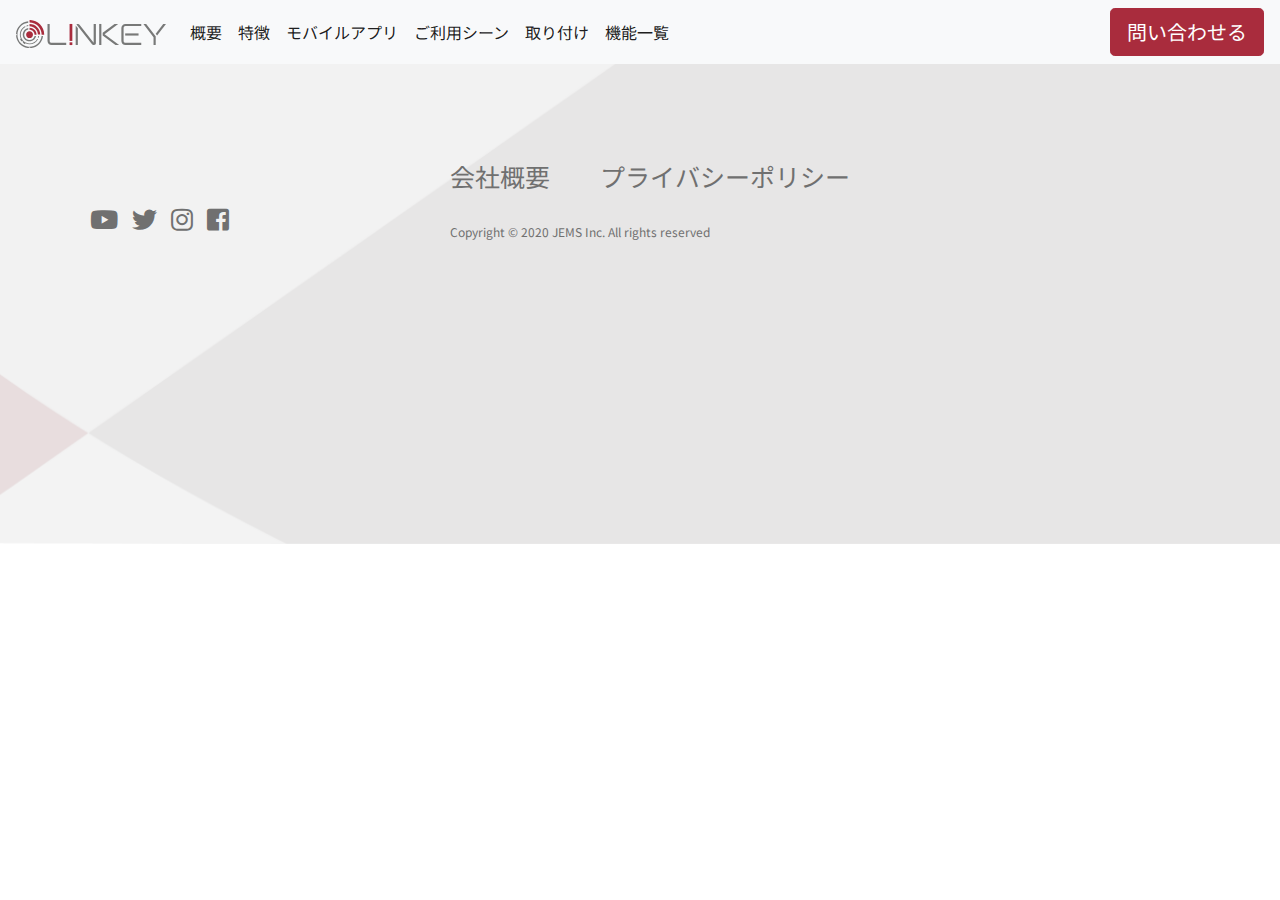
==== public_html/linkey_plus/company/index.html @ 9312972a "fix navlinks on company page" ====
<!doctype html>
<html xmlns="http://www.w3.org/1999/xhtml" lang="ja" xml:lang="ja">
<head>
    <meta charset="utf-8">
    <meta name="viewport" content="width=device-width, initial-scale=1.0">
    <meta name="description" content="">
    <meta name="author" content="">
    <title>Index</title>
    <!-- Bootstrap -->
    <link href="https://fonts.googleapis.com/css2?family=Noto+Sans+JP:wght@100;300;400;500;700;900&display=swap" rel="stylesheet">
    <link href="https://fonts.googleapis.com/css2?family=Roboto:wght@100;300;400;500;700;900&display=swap" rel="stylesheet">
    <link href="../css/bootstrap.min.css" rel="stylesheet">
    <link href="../css/fonts.css" rel="stylesheet" type="text/css">
    <link href="../css/fontawesome.min.css" rel="stylesheet" type="text/css">
    <link href="../css/stylesheet.css" rel="stylesheet" type="text/css">
    <link href="../css/responsive.css" rel="stylesheet" type="text/css">
    <!-- HTML5 shim and Respond.js for IE8 support of HTML5 elements and media queries -->
    <!-- WARNING: Respond.js doesn't work if you view the page via file:// -->
    <!--[if lt IE 9]>
    <script src="https://oss.maxcdn.com/html5shiv/3.7.3/html5shiv.min.js"></script>
    <script src="https://oss.maxcdn.com/respond/1.4.2/respond.min.js"></script>
    <![endif]-->
</head>
<body>
    <!-- Header Start -->
        <nav class="navbar sticky-top navbar-expand-lg navbar-light bg-light justify-content-between">
            <a class="navbar-brand" href="../linkey_plus.html"><img src="../images/logo.svg" alt="linkey logo" width="150"/></a>
            
            
            <div class="collapse navbar-collapse" id="navbarNav">
            <ul class="navbar-nav">
                <li class="nav-item active">
                <a class="nav-link" href="../linkey_plus.html#my_overview">概要 <span class="sr-only">(current)</span></a>
                </li>
                <li class="nav-item active">
                <a class="nav-link" href="../linkey_plus.html#my_chara" >特徴</a>
                </li>
                <li class="nav-item active">
                <a class="nav-link" href="../linkey_plus.html#my_app" >モバイルアプリ</a>
                </li>
                <li class="nav-item active">
                <a class="nav-link" href="../linkey_plus.html#my_scenes" >ご利用シーン</a>
                </li>
                <li class="nav-item active">
                    <a class="nav-link" href="../linkey_plus.html#my_install" >取り付け</a>
                </li>
                <li class="nav-item active">
                    <a class="nav-link" href="../linkey_plus.html#my_features">機能一覧</a>
                </li>
            </ul>
            </div>
            <div class ="d-flex flex-row-reverse">
                <button class="navbar-toggler" type="button" data-toggle="collapse" data-target="#navbarNav" aria-controls="navbarNav" aria-expanded="false" aria-label="Toggle navigation">
                    <span class="navbar-toggler-icon"></span>
                </button>
                <form class="form-inline">
                    <button class="btn btn-lg btn-primary" type="button">問い合わせる</button>
                </form>
            </div>
            
        </nav>
    <!-- Header End -->
    <!-- Footer Star -->
    <!-- Footer End -->
    <footer id="footer">
    	<div class="back-to-top-hp">
        	<a href="#mana_test" id="gototop"><img src="images/gototop.png" alt="" /></a>
        </div>
        <div class="container container-1750">
            <div class="row">
                <div class="col-lg-12 col-md-12 col-sm-12 col-xs-12 footer-inner-hp">
                    <div class="footer-left-hp">
                    	<div class="footer-logo-hp"><a href="#"><img src="images/logo.svg" alt="" /></a></div>
                        <div class="footer-social-hp">
                        	<ul>
                            	<li><a href="#"><i class="fab fa-youtube"></i></a></li>
                                <li><a href="#"><i class="fab fa-twitter"></i></a></li>
                                <li><a href="#"><i class="fab fa-instagram"></i></a></li>
                                <li><a href="#"><i class="fab fa-facebook-square"></i></a></li>
                            </ul>
                        </div>
                    </div>
                    <div class="footer-right-hp">
                    	<div class="footer-links-hp">
                        	<ul>
                            	<li><a href="#">会社概要</a></li>
                                <li><a href="#">プライバシーポリシー</a></li>
                            </ul>
                        </div>
                        <div class="copyright-hp">Copyright © 2020 JEMS Inc. All rights reserved</div>
                    </div>
                </div>
            </div>
        </div>
        <div class="clearfix"></div>
    </footer>
    <!-- jQuery (necessary for Bootstrap's JavaScript plugins) -->
    <script src="https://cdnjs.cloudflare.com/ajax/libs/jquery/3.2.1/jquery.min.js"></script>
    <!-- Include all compiled plugins (below), or include individual files as needed -->
    <script src="../js/bootstrap.min.js"></script>
    <script src="../js/custom.js"></script>
    <!-- <script src="js/test.js"></script> -->
    <script src="https://oss.maxcdn.com/html5shiv/3.7.2/html5shiv.min.js"></script>
</body>
---- public_html/linkey_plus/css/fonts.css ----
@font-face {
    font-family: 'NotoSansCJKjp-Regular';
    src: url('../fonts/NotoSansCJKjp-Regular.eot');
    src: url('../fonts/NotoSansCJKjp-Regular.eot?#iefix') format('embedded-opentype'),
        url('../fonts/NotoSansCJKjp-Regular.woff2') format('woff2'),
        url('../fonts/NotoSansCJKjp-Regular.woff') format('woff'),
        url('../fonts/NotoSansCJKjp-Regular.ttf') format('truetype'),
        url('../fonts/NotoSansCJKjp-Regular.svg#NotoSansCJKjp-Regular') format('svg');
    font-weight: normal;
    font-style: normal;
    font-display: swap;
}


@font-face {
    font-family: 'NotoSansCJKjp-Medium';
    src: url('../fonts/NotoSansCJKjp-Medium.eot');
    src: url('../fonts/NotoSansCJKjp-Medium.eot?#iefix') format('embedded-opentype'),
        url('../fonts/NotoSansCJKjp-Medium.woff2') format('woff2'),
        url('../fonts/NotoSansCJKjp-Medium.woff') format('woff'),
        url('../fonts/NotoSansCJKjp-Medium.ttf') format('truetype'),
        url('../fonts/NotoSansCJKjp-Medium.svg#NotoSansCJKjp-Medium') format('svg');
    font-weight: 500;
    font-style: normal;
    font-display: swap;
}

@font-face {
    font-family: 'NotoSansCJKjp-Bold';
    src: url('../fonts/NotoSansCJKjp-Bold.eot');
    src: url('../fonts/NotoSansCJKjp-Bold.eot?#iefix') format('embedded-opentype'),
        url('../fonts/NotoSansCJKjp-Bold.woff2') format('woff2'),
        url('../fonts/NotoSansCJKjp-Bold.woff') format('woff'),
        url('../fonts/NotoSansCJKjp-Bold.ttf') format('truetype'),
        url('../fonts/NotoSansCJKjp-Bold.svg#NotoSansCJKjp-Bold') format('svg');
    font-weight: bold;
    font-style: normal;
    font-display: swap;
}


@font-face {
    font-family: 'geomanistregular';
    src: url('../fonts/geomanist-regular-webfont.eot');
    src: url('../fonts/geomanist-regular-webfont.eot?#iefix') format('embedded-opentype'),
         url('../fonts/geomanist-regular-webfont.woff2') format('woff2'),
         url('../fonts/geomanist-regular-webfont.woff') format('woff'),
         url('../fonts/geomanist-regular-webfont.ttf') format('truetype'),
         url('../fonts/geomanist-regular-webfont.svg#geomanistregular') format('svg');
    font-weight: normal;
    font-style: normal;

}

@font-face {
    font-family: 'KozGoPr6N-Regular';
    src: url('../fonts/KozGoPr6N-Regular.eot');
    src: url('../fonts/KozGoPr6N-Regular.eot?#iefix') format('embedded-opentype'),
        url('../fonts/KozGoPr6N-Regular.woff2') format('woff2'),
        url('../fonts/KozGoPr6N-Regular.woff') format('woff'),
        url('../fonts/KozGoPr6N-Regular.ttf') format('truetype'),
        url('../fonts/KozGoPr6N-Regular.svg#KozGoPr6N-Regular') format('svg');
    font-weight: normal;
    font-style: normal;
    font-display: swap;
}

@font-face {
    font-family: 'DIN-Medium';
    src: url('../fonts/DIN-Medium.eot');
    src: url('../fonts/DIN-Medium.eot?#iefix') format('embedded-opentype'),
        url('../fonts/DIN-Medium.woff2') format('woff2'),
        url('../fonts/DIN-Medium.woff') format('woff'),
        url('../fonts/DIN-Medium.ttf') format('truetype'),
        url('../fonts/DIN-Medium.svg#DIN-Medium') format('svg');
    font-weight: 500;
    font-style: normal;
    font-display: swap;
}

@font-face {
    font-family: 'Folks-Heavy';
    src: url('../fonts/Folks-Heavy.eot');
    src: url('../fonts/Folks-Heavy.eot?#iefix') format('embedded-opentype'),
        url('../fonts/Folks-Heavy.woff2') format('woff2'),
        url('../fonts/Folks-Heavy.woff') format('woff'),
        url('../fonts/Folks-Heavy.ttf') format('truetype'),
        url('../fonts/Folks-Heavy.svg#Folks-Heavy') format('svg');
    font-weight: 900;
    font-style: normal;
    font-display: swap;
}

@font-face {
    font-family: 'ShinGoPro-Medium';
    src: url('../fonts/ShinGoPro-Medium.eot');
    src: url('../fonts/ShinGoPro-Medium.eot?#iefix') format('embedded-opentype'),
        url('../fonts/ShinGoPro-Medium.woff2') format('woff2'),
        url('../fonts/ShinGoPro-Medium.woff') format('woff'),
        url('../fonts/ShinGoPro-Medium.ttf') format('truetype'),
        url('../fonts/ShinGoPro-Medium.svg#ShinGoPro-Medium') format('svg');
    font-weight: 500;
    font-style: normal;
    font-display: swap;
}
---- public_html/linkey_plus/css/stylesheet.css ----
body{
	margin:0px;
	padding:0px;
	font-family: 'Noto Sans JP', sans-serif;
	overflow-x:hidden;
}

h1,h2,h3,h4,h5,h6{ margin:0px; padding:0px; font-weight:normal;}
p{ margin:0px; padding:0px;}
a{ text-decoration:none; -webkit-transition: all 0.3s linear;
-moz-transition: all 0.3s linear;
-o-transition: all 0.3s linear;
-ms-transition: all 0.3s linear;
transition: all 0.3s linear;}
a:hover, a:focus, a:active{ outline:none; text-decoration:none;}
input:hover, input:focus, input:active{ outline:none;}
ul{ margin:0px; padding:0px;}
ul li{ list-style-type:none;}
img{ border:0px; vertical-align: middle; -webkit-transition: all 0.3s linear;
-moz-transition: all 0.3s linear;
-o-transition: all 0.3s linear;
-ms-transition: all 0.3s linear;
transition: all 0.3s linear;}
:after, :before{ -webkit-transition: all 0.3s linear;
-moz-transition: all 0.3s linear;
-o-transition: all 0.3s linear;
-ms-transition: all 0.3s linear;
transition: all 0.3s linear;}

.pull-left{ float:left;}
.pull-right{ float:right;}
.clearfix{ clear:both; overflow:hidden;}
.wrapper{ margin:0px auto;}
.container{ max-width:1130px;}

@-webkit-keyframes animate-block-gorizantal-2{50%{-webkit-transform:translateX(5px);transform:translateX(5px)}
0%,100%{-webkit-transform:translateX(0);transform:translateX(0)}
}
@keyframes animate-block-gorizantal-2{50%{-webkit-transform:translateX(5px);transform:translateX(5px)}
0%,100%{-webkit-transform:translateX(0);transform:translateX(0)}
}

.common-title-hp{ text-align:center; }
.common-title-hp h2{font-size:50px; line-height:70px; color:#A92C3D; font-weight:700; }
.common-title-hp p{ font-size: 18px; line-height: 18px; color: #0b1640; padding:12px 0 0 0;}

.white-title-hp{}
.white-title-hp h2{ color:#fff6f7; font-size:35px; line-height:45px; text-shadow:0px 3px 7px rgba(166,172,178,0.35); }
.white-title-hp p{ font-weight:500; color:#adcef2; }

.common-btn-hp{ color:#fff; min-width:534px; border:2px solid #A92C3D; border-radius:12px; background:#A92C3D; display:inline-block; padding:27px 15px; font-size:28px;  box-shadow:10px 10px 50px rgba(0,0,0,0.1); text-align:center; position:relative; }
.common-btn-hp:after{ content:''; position:absolute; right:-1px; top:50%; background:#fff; height:2px; width:94px; }
.common-btn-hp:hover{ background:#fff; color:#A92C3D;}
.common-btn-hp:hover:after{ background:#A92C3D;}

/*--------------- HEADER_START --------------*/
#header{ padding:0px; margin:0px;  position:absolute; width:100%; top:0; z-index:9999; background:#fff;}
.header-in-hp{ padding:0 50px; display: flex; align-items: center; height:135px; }
.logo-hp{ float:left; padding:0 0 0 0; width: 282px; }
.logo-hp img{ width:100%; vertical-align:middle; }

.navigation{ width:calc(100% - 282px);  display:flex; align-items: center; }
.navigation > ul{ text-align:left; width:calc(100% - 204px); padding:0 0 0 60px; }
.navigation > ul > li{ font-size: 20px; line-height: 28px; display:inline-block; padding:0 50px 0 0; font-weight:700; }
.navigation > ul > li > a{ color: #707070;  }
.navigation > ul > li > a:hover, .navigation > ul > li > a:focus{ color:#A92C3D;}
.navigation > ul > .active > a, .navigation > ul > .active > a:hover, .navigation > ul > .active > a:focus{ color:#A92C3D; background:none; }

.contact-btn-main-hp{ width:204px; }
.contact-btn-hp{ width:100%; display:block; height:76px; line-height:76px; padding:0 15px; font-size:24px; font-weight:700; color:#fff; text-align:center; background:#A92C3D; border-radius:8px; }
.contact-btn-hp:hover{ background:#707070; color:#fff; }

.mobile-menu-icon-hp{ margin:0px; padding:0px; float:right; display:none;  width:20px; height:60px; text-align:center; cursor:pointer; }
.menu-toggle-btn{ margin:21px 0px 20px 0px; cursor:pointer; width:20px; height:19px; padding:0; position:relative; z-index:999999999; }
.menu-toggle-btn span{ background:#000; display:block; width:20px; height:2px; border-radius:0px; margin-bottom:6px; -webkit-transition: all 0.5s linear; transition: all 0.3s linear;}
.menu-toggle-btn span:last-child{ margin-bottom:0px;}
.menu-toggle-btn.open span:nth-child(1), .menu-toggle-btn.open span:nth-child(3){ transform: translate(0px, 8px) rotate(-45deg) scalex(1.3); margin:0;}
.menu-toggle-btn.open span:nth-child(2){ height:0; margin:0;}
.menu-toggle-btn.open span:nth-child(3){ transform: translate(0px, 6px) rotate(45deg) scalex(1.3);}

.overlay-mobile-menu-hp{ position:fixed; top:0; left:0; width:100%; height:100%; background:rgba(0,0,0,0.6); z-index: 999; display:none; } 
/*--------------- HEADER_END --------------*/

/*--------------- CONTAIN_START --------------*/
#contain{ margin:0px; padding:0 0 0 0; }
.banner-block-hp{ }
.banner-block-in-hp{ padding:0px; }
.banner-img-hp{}
.banner-img-hp img{ width:100%; }

/*--------------- CONTAIN_END --------------*/

/*--------------- FOOTER_START --------------*/
#footer{ margin:0px; padding:85px 0 0 0; background:url(../images/footer_back.png) no-repeat top center; background-size:cover; min-height:480px; }
.back-to-top-hp{ position:fixed; right: 2.2vw; bottom: 8.8vw; text-align:center; z-index: 9999; }
.back-to-top-hp a{ display:none;  }
.footer-left-hp{ width:280px; float:left; }
.footer-logo-hp{}
.footer-logo-hp img{ width:100%; }
.footer-social-hp{ padding:30px 0 0 0; }
.footer-social-hp ul{ font-size:0px; }
.footer-social-hp ul li{ display:inline-block; vertical-align:middle; font-size:25px; line-height:25px; margin-right:14px;}
.footer-social-hp ul li a{ color:#707070; }
.footer-social-hp ul li a:hover{ color:#A92C3D; }
.footer-social-hp ul li a i{ vertical-align:middle; }

.footer-right-hp{ width:calc(100% - 280px); float:left; padding-left:80px; }
.footer-links-hp{}
.footer-links-hp ul{ font-size:0px;}
.footer-links-hp ul li{ font-size:25px; line-height:54px; display:inline-block; padding-right:50px; }
.footer-links-hp ul li a{ color:#707070; }
.footer-links-hp ul li a:hover{ color:#A92C3D; }

.copyright-hp{ font-size:12px; color:#707070; padding:20px 0 0 0; }
/*--------------- FOOTER_END --------------*/


/*--------------- LINKEY_START --------------*/
.sub-navigation-lp{ position:absolute; left:0; top:135px; padding:0 50px; display:flex; justify-content: space-between; width: 100%; background:#fff; height:80px; align-items: center; }
.sub-nav-left-lp{ font-size:24px; line-height:32px; font-weight:700; text-transform:uppercase; color:#707070; }
.sub-nav-left-lp a{ color:#707070; }
.sub-nav-left-lp a:hover{ color:#A92C3D;}
.sub-nav-right-lp{ text-align:right; width:100%; }
.sub-nav-right-lp ul{ text-align:right; font-size:0px;  }
.sub-nav-right-lp ul li{ display:inline-block; font-size:20px; line-height:27px; padding:0 0 0 100px; }
.sub-nav-right-lp ul li a{ color:#707070; }
.sub-nav-right-lp ul li a:hover{ color:#A92C3D;}

.banner-block-lp{ padding:0 0 0 0; }

.container-1700{ max-width:1700px; }

.linkey-pro-block-lp{ background:url(../images/linkey_pro_back.png) no-repeat top center; background-size:100%; padding:160px 0 340px 0; }
.linkey-pro-block-in-lp{}
.linkey-pro-left-lp{ width:800px; float:left; }

.linkey-pro-img1-hp{ width:636px; }
.linkey-pro-img1-hp img{ width:100%; border-radius:38px; box-shadow:10px 10px 50px rgba(0,0,0,0.1); }

.linkey-pro-img2-hp{ width:657px; float:right; margin:-40px 0 0 0; position:relative; }
.linkey-pro-img2-hp img{ width:100%; border-radius:20px; }

.linkey-pro-right-lp{ width:calc(100% - 800px); float:right; padding-left:130px; }
.linkey-pro-right-lp p{ font-size:34px; line-height:53px; font-weight:500; color:#707070; padding-bottom:54px; }

.inquire-btn-lp{}


.characteristic-block-lp{ margin-top:-130px; background:url(../images/characteristic_back.png) no-repeat top 540px center; background-size:100%; }
.characteristic-block-in-lp{}

.common-title-lp{ text-align:center; }
.common-title-lp h2{ font-size:50px; line-height:70px; color:#707070; font-weight:700; }
.common-title-lp p{ font-size:30px; line-height:45px; color:#707070; padding:50px 0 0 0; }
.common-title-lp p a{ color:#A92C3D; text-decoration:underline; }

.characteristic-middle-lp{ padding:225px 0 0 0; }

.characteristic-box-lp{ display:flex;  padding-bottom:150px; }
.characteristic-box-lp:last-child{ padding-bottom:0; }
.characteristic-reverse-box-lp{ flex-direction: row-reverse; align-items: flex-end; }
.chara-box-left-lp{ width:50%; padding-bottom:105px; }
.chara-box-left-lp img{ width:100%; border-radius:40px; box-shadow:10px 10px 50px rgba(0,0,0,0.1); }
.chara-box-right-lp{ width:50%; }

.chara-box-right-in-lp{ width:793px; float:left; border-radius:38px; box-shadow:10px 10px 50px rgba(0,0,0,0.1); margin:70px 0px 0px -70px;  background:#fff; text-align:left; position:relative; padding:70px 100px; }
.characteristic-reverse-box-lp .chara-box-right-in-lp{ float:right; margin:0 -80px 0px 0; }
.chara-box-right-title-lp{ font-size:40px; line-height:50px; color:#A92C3D; font-weight:700; text-align:center; }
.chara-box-right-desc-lp{ padding:40px 0 0 0;  }
.chara-box-right-desc-lp p{ font-size:25px; line-height:50px; color:#707070; }

.management-block-lp{ background:url(../images/management_back.png) no-repeat top center; background-size:100%; padding:170px 0 680px 0; }
.management-block-in-lp{}
.management-middle-lp{ padding:190px 0 0 0; }

.management-box-left-lp{ width:50%; text-align:left; }
.management-box-left-lp img{ max-width:100%; }
.management-box-1-left-lp{ padding-left:50px; padding-bottom:290px; }

.management-box-right-lp{ width:50%; }

.management-box-2-main-lp{ padding-top:50px; }

.management-box-3-left-lp{ text-align:center; }

.management-box-3-main-lp{ padding-top:60px; }
.management-box-2-lp{ margin:0 0 -35px 0 !important; }

.management-box-4-main-lp{ padding:120px 0 0 0; }
.management-box-left-4-lp{ padding-top:70px; text-align:right; padding-right:20px; }

.usage-block-lp{ height:1594px; margin-top:-540px; }
.usage-block-in-lp{}
.usage-title-lp{ position:absolute; width:100%; margin-top:368px; }

.attachment-block-lp{ padding:100px 0 160px 0; }
.attachment-block-in-lp{}
.attachment-middle-lp{ padding:125px 0 0 0; }
.container-1350{ max-width:1350px;}

.attachment-box-lp{ width:calc(50% - 60px); margin-right:120px; border-radius:20px; height:416px; float:left; }
.attachment-box-lp:nth-child(2n){ margin-right:0px; }
.attachment-box-overlay-lp{ height:100%; border-radius:20px; display:flex; text-align:center; align-items:center; width:100%; position:relative; }
.attachment-text-lp{ font-size:50px; line-height:60px; color:#fff; width:100%; font-weight:700; padding-bottom:50px; }
.attachment-btn-lp{ position:absolute; bottom:0; width:100%; text-align:center; left:0; padding-bottom:90px; }
.attachment-btn-lp a{ font-size:28px; line-height:37px; color:#fff;  }
.attachment-btn-lp a:after{ content:''; position:absolute; width:2px; height:67px; background:#fff; left:50%; bottom:0;  }

.functions-middle-lp{ padding:150px 0 0 0; margin:0 -6px; font-size:0px; }
.functions-box-lp{ width:calc(20% - 12px); margin:0 6px 53px 6px; background:#F3F3F3; border-radius:40px; padding:33px 33px; text-align:center;  display:inline-block; vertical-align:top; }
.functions-img-lp{ text-align:center; height:157px; line-height:157px; }
.functions-img-lp img{ max-height:157px; max-width:100%; vertical-align:middle; }
.functions-name-lp{ padding:20px 0 0 0; font-size:23px; color:#707070; font-weight:700; }
.functions-desc-lp{ padding:11px 0 0 0; font-size:14px; line-height:23px; color:#707070; }

.contact-block-lp{ padding:50px 0 150px 0; }
.contact-block-in-lp{ text-align:center; }
.contact-title-lp{ font-size:30px; line-height:50px; color:#707070; font-weight:700; padding-bottom:80px; }
.contact-btn-main-lp{}
/*--------------- LINKEY_END --------------*/
/* Custom */
.btn-primary, .btn-primary:active, .btn-primary:visited {
	background-color: #A92C3D !important;
	color: white !important;
	border-color: #A92C3D !important;
	
} 
.btn-primary:hover{
	background-color: white !important;
	color: #A92C3D !important;
	border-color: #A92C3D !important;
}
---- public_html/linkey_plus/css/responsive.css ----
@media(min-width:0px) and (max-width:575px){
.container{ width:100%;}
/*--------------- HEADER_START --------------*/
#header{ padding:0px;}
.header-in-hp{ padding:0 15px; height:80px; justify-content: space-between; }
.logo-hp{ width:150px; padding:10px 0; }
.logo-hp img{ width:100%; height:auto; }

.mobile-menu-icon-hp{ display:block; margin-top:0px;  }
.menu-toggle-btn{  margin:20px auto 20px auto;  }
.navigation { padding: 15px; position: absolute; left: 0; width: 100%; background-color: #fff; display: none; top: 80px; clear: both; }
.navigation > ul { text-align: left; width: 100%;  padding: 0; }
.navigation > ul > li { font-size: 18px; display: block; padding: 0 0 15px 0; }
.contact-btn-hp{ height: 56px; line-height: 56px; font-size:16px; }
/*--------------- HEADER_END --------------*/
/*--------------- CONTAIN_START --------------*/
#contain{ margin:0px; padding:0 0 0 0;}

/*--------------- CONTAIN_END --------------*/
/*--------------- FOOTER_START --------------*/
#footer{ padding:40px 0; min-height:inherit; }
.footer-left-hp{ width:100%; }
.footer-logo-hp img{ width:200px; }
.footer-right-hp{ width:100%; padding:30px 0 0 0; }
.footer-links-hp ul li { font-size: 18px; line-height: 40px; padding-right: 0;  width: 100%; }
/*--------------- FOOTER_END --------------*/


/*--------------- LINKEY_START --------------*/
.sub-navigation-lp{ position:relative; top:auto; left:auto; display:block; height:auto; padding:20px 0 20px 0; }
.sub-nav-right-lp{ text-align:left; padding:15px 0 0 0; }
.sub-nav-right-lp ul{ text-align:left; }
.sub-nav-right-lp ul li{ padding:0px 0 15px 0; width:100%;  }

.banner-block-lp{ padding:0px; }
.linkey-pro-block-lp{ padding:60px 0; }

.linkey-pro-left-lp{ width:290px; float:none; margin:auto; }

.linkey-pro-img1-hp{ width:100%; }
.linkey-pro-img2-hp{ width:100%; margin:-20px 0 0 0 }
.linkey-pro-right-lp{ width:100%; float:none; padding:40px 0 0 0; clear:both; text-align: center; }
.linkey-pro-right-lp p{ font-size: 16px; line-height: 30px; padding-bottom: 20px; }

.characteristic-block-lp{ margin:0; }
.common-title-lp h2{ font-size: 30px; line-height: 40px; }
.common-title-lp p{ font-size: 16px; line-height: 30px; padding-top: 20px; }
.characteristic-middle-lp{ padding:60px 0 0 0; }
.characteristic-box-lp{ padding-bottom:80px; display:block;}
.chara-box-left-lp{ width:100%; padding-bottom:30px; }
.chara-box-right-lp{ width:100%; }
.chara-box-right-in-lp{ width:100%; margin:0; padding:30px 20px; }
.characteristic-reverse-box-lp .chara-box-right-in-lp{ margin:0; }
.chara-box-right-title-lp{ font-size:24px; line-height:34px; }
.chara-box-right-desc-lp{ padding:20px 0 0 0; }
.chara-box-right-desc-lp p{ font-size: 16px; line-height: 30px;}

.management-block-lp{ padding:60px 0 0 0; }
.management-middle-lp{ padding:60px 0 0 0; }
.management-box-left-lp{ width:100%; padding:0px 0 30px 0; }
.management-box-right-lp{ width:100%; }
.management-box-2-main-lp{ padding-top:0px; }
.management-box-2-lp{ margin:0px !important; }
.management-box-3-main-lp{ padding-top:0px; }
.management-box-4-main-lp{  padding-top:0px; }

.usage-block-lp{ margin-top:0px; height:600px; background-size: cover !important; }
.usage-title-lp{ position:relative; margin-top:0px; }

.attachment-block-lp{ padding:60px 0 0px 0; }
.attachment-middle-lp{ padding:60px 0 0 0; }
.attachment-box-lp{ width:100%; margin:0 0 30px 0; }
.attachment-text-lp{ font-size: 30px; line-height: 40px; }
.attachment-btn-lp a{ font-size:24px; }

.functions-middle-lp{ padding:60px 0 0 0; margin:0; }
.functions-box-lp{ width:100%; margin:0 0 20px 0;  }
.functions-img-lp{ height:90px; line-height:90px; }
.functions-img-lp img{ max-height:90px; }
.functions-name-lp{ font-size:20px; }

.contact-block-lp{ padding:50px 0 100px 0; }
.contact-title-lp{ font-size:20px; line-height:35px; padding-bottom:30px; }

/*--------------- LINKEY_END --------------*/
}

@media(min-width:576px) and (max-width:767px){
.container{ width:100%;}
/*--------------- HEADER_START --------------*/
#header{ padding:0px;}
.header-in-hp{ padding:0 15px; height:80px; justify-content: space-between; }
.logo-hp{ width:150px; padding:10px 0; }
.logo-hp img{ width:100%; height:auto; }

.mobile-menu-icon-hp{ display:block; margin-top:0px;  }
.menu-toggle-btn{  margin:20px auto 20px auto;  }
.navigation { padding: 15px; position: absolute; left: 0; width: 100%; background-color: #fff; display: none; top: 80px; clear: both; }
.navigation > ul { text-align: left; width: 100%;  padding: 0; }
.navigation > ul > li { font-size: 18px; display: block; padding: 0 0 15px 0; }
.contact-btn-hp{ height: 56px; line-height: 56px; font-size:16px; }
/*--------------- HEADER_END --------------*/
/*--------------- CONTAIN_START --------------*/
#contain{ margin:0px; padding:0 0 0 0;}

/*--------------- CONTAIN_END --------------*/
/*--------------- FOOTER_START --------------*/
#footer{ padding:40px 0; min-height:inherit; }
.footer-left-hp{ width:100%; }
.footer-logo-hp img{ width:200px; }
.footer-right-hp{ width:100%; padding:30px 0 0 0; }
.footer-links-hp ul li { font-size: 18px; line-height: 40px; padding-right: 0;  width: 100%; }
/*--------------- FOOTER_END --------------*/


/*--------------- LINKEY_START --------------*/
.sub-navigation-lp{ position:relative; top:auto; left:auto; display:block; height:auto; padding:20px 0 20px 0; }
.sub-nav-right-lp{ text-align:left; padding:15px 0 0 0; }
.sub-nav-right-lp ul{ text-align:left; }
.sub-nav-right-lp ul li{ padding:0px 0 15px 0; width:100%;  }

.banner-block-lp{ padding:0px; }
.linkey-pro-block-lp{ padding:60px 0; }

.linkey-pro-left-lp{ width:100%; float:none; margin:auto; }

.linkey-pro-img1-hp{ width:calc(50% - 10px); float:left; }
.linkey-pro-img2-hp{ width:calc(50% - 10px); float:right; margin:0px 0 0 0 }
.linkey-pro-right-lp{ width:100%; float:none; padding:40px 0 0 0; clear:both; text-align: center; }
.linkey-pro-right-lp p{ font-size: 16px; line-height: 30px; padding-bottom: 20px; }

.characteristic-block-lp{ margin:0; }
.common-title-lp h2{ font-size: 30px; line-height: 40px; }
.common-title-lp p{ font-size: 16px; line-height: 30px; padding-top: 20px; }
.characteristic-middle-lp{ padding:60px 0 0 0; }
.characteristic-box-lp{ padding-bottom:80px; display:block;}
.chara-box-left-lp{ width:100%; padding-bottom:30px; }
.chara-box-right-lp{ width:100%; }
.chara-box-right-in-lp{ width:100%; margin:0; padding:30px 20px; }
.characteristic-reverse-box-lp .chara-box-right-in-lp{ margin:0; }
.chara-box-right-title-lp{ font-size:24px; line-height:34px; }
.chara-box-right-desc-lp{ padding:20px 0 0 0; }
.chara-box-right-desc-lp p{ font-size: 16px; line-height: 30px;}

.management-block-lp{ padding:60px 0 0 0; }
.management-middle-lp{ padding:60px 0 0 0; }
.management-box-left-lp{ width:100%; padding:0px 0 30px 0; }
.management-box-right-lp{ width:100%; }
.management-box-2-main-lp{ padding-top:0px; }
.management-box-2-lp{ margin:0px !important; }
.management-box-3-main-lp{ padding-top:0px; }
.management-box-4-main-lp{  padding-top:0px; }

.usage-block-lp{ margin-top:0px; height:600px; background-size: cover !important; }
.usage-title-lp{ position:relative; margin-top:0px; }

.attachment-block-lp{ padding:60px 0 0px 0; }
.attachment-middle-lp{ padding:60px 0 0 0; }
.attachment-box-lp{ width:100%; margin:0 0 30px 0; }
.attachment-text-lp{ font-size: 30px; line-height: 40px; }
.attachment-btn-lp a{ font-size:24px; }

.functions-middle-lp{ padding:60px 0 0 0;  }
.functions-box-lp{ width:calc(50% - 12px); margin-bottom:30px; }
.functions-img-lp{ height:90px; line-height:90px; }
.functions-img-lp img{ max-height:90px; }
.functions-name-lp{ font-size:20px; }

.contact-block-lp{ padding:50px 0 100px 0; }
.contact-title-lp{ font-size:20px; line-height:35px; padding-bottom:30px; }

/*--------------- LINKEY_END --------------*/
}

@media(min-width:768px) and (max-width:991px){
.container{ width:768px;}

/*--------------- HEADER_START --------------*/
#header{ padding:0px;}
.header-in-hp{ padding:0 15px; height:80px; justify-content: space-between; }
.logo-hp{ width:150px; padding:10px 0; }
.logo-hp img{ width:100%; height:auto; }

.mobile-menu-icon-hp{ display:block; margin-top:0px;  }
.menu-toggle-btn{  margin:20px auto 20px auto;  }
.navigation { padding: 15px; position: absolute; left: 0; width: 100%; background-color: #fff; display: none; top: 80px; clear: both; }
.navigation > ul { text-align: left; width: 100%;  padding: 0; }
.navigation > ul > li { font-size: 18px; display: block; padding: 0 0 15px 0; }
.contact-btn-hp{ height: 56px; line-height: 56px; font-size:16px; }
/*--------------- HEADER_END --------------*/
/*--------------- CONTAIN_START --------------*/
#contain{ margin:0px; padding: 0 0 0;}

/*--------------- CONTAIN_END --------------*/
/*--------------- FOOTER_START --------------*/
#footer{ padding:50px 0; min-height:inherit; }
/*--------------- FOOTER_END --------------*/


/*--------------- LINKEY_START --------------*/
.sub-navigation-lp{ position:relative; top:auto; left:auto; display:block; height:auto; padding:20px 0 20px 0; }
.sub-nav-right-lp{ text-align:left; padding:15px 0 0 0; }
.sub-nav-right-lp ul{ text-align:left; }
.sub-nav-right-lp ul li{ padding:0px 0 15px 0; width:100%;  }

.banner-block-lp{ padding:0px; }
.linkey-pro-block-lp{ padding:60px 0; }

.linkey-pro-left-lp{ width:50%; }

.linkey-pro-img1-hp{ width:90%; }
.linkey-pro-img2-hp{ width:90%; }
.linkey-pro-right-lp{ width:50%; padding-left:30px; }
.linkey-pro-right-lp p{ font-size: 16px; line-height: 30px; padding-bottom: 20px; }

.characteristic-block-lp{ margin:0; }
.common-title-lp h2{ font-size: 30px; line-height: 40px; }
.common-title-lp p{ font-size: 16px; line-height: 30px; padding-top: 20px; }
.characteristic-middle-lp{ padding:60px 0 0 0; }
.characteristic-box-lp{ padding-bottom:80px; }
.chara-box-left-lp{ padding-bottom:30px; }
.chara-box-right-in-lp{ width:100%; padding:30px 20px; }
.chara-box-right-title-lp{ font-size:24px; line-height:34px; }
.chara-box-right-desc-lp{ padding:20px 0 0 0; }
.chara-box-right-desc-lp p{ font-size: 16px; line-height: 30px;}

.management-block-lp{ padding:60px 0 0 0; }
.management-middle-lp{ padding:60px 0 0 0; }
.management-box-left-lp{ width:100%; padding:0px 0 30px 0; }
.management-box-right-lp{ width:100%; }
.management-box-2-main-lp{ padding-top:0px; }
.management-box-2-lp{ margin:0px !important; }
.management-box-3-main-lp{ padding-top:0px; }
.management-box-4-main-lp{  padding-top:0px; }

.usage-block-lp{ margin-top:0px; height:600px; background-size: cover !important; }
.usage-title-lp{ position:relative; margin-top:0px; }

.attachment-block-lp{ padding:60px 0 0px 0; }
.attachment-middle-lp{ padding:60px 0 0 0; }
.attachment-box-lp{ width:calc(50% - 20px); margin:0 40px 0px 0; }
.attachment-text-lp{ font-size: 30px; line-height: 40px; }
.attachment-btn-lp a{ font-size:24px; }

.functions-middle-lp{ padding:60px 0 0 0;  }
.functions-box-lp{ width:calc(50% - 12px); margin-bottom:30px; }
.functions-img-lp{ height:90px; line-height:90px; }
.functions-img-lp img{ max-height:90px; }
.functions-name-lp{ font-size:20px; }
.functions-desc-lp{ font-size:13px; }

.contact-block-lp{ padding:50px 0 100px 0; }
.contact-title-lp{ font-size:20px; line-height:35px; padding-bottom:30px; }

/*--------------- LINKEY_END --------------*/

}

@media(min-width:992px) and (max-width:1199px){
.container{ width:992px;}

/*--------------- HEADER_START --------------*/
#header{ padding:0px;}
.header-in-hp{ padding:0 15px; height:80px; justify-content: space-between; }
.logo-hp{ width:150px; padding:10px 0; }
.logo-hp img{ width:100%; height:auto; }
.navigation{ width:calc(100% - 150px);  }
.navigation > ul{ padding-left:20px; width:calc(100% - 150px); } 
.navigation > ul > li { font-size: 16px; line-height: 24px; padding: 0 25px 0 0; }
.contact-btn-main-hp{ width:150px; }
.contact-btn-hp{ height: 56px; line-height: 56px; font-size:16px; }
/*--------------- HEADER_END --------------*/
/*--------------- CONTAIN_START --------------*/
#contain{ margin:0px; padding: 0 0 0;}


/*--------------- CONTAIN_END --------------*/
/*--------------- FOOTER_START --------------*/
#footer{ padding:50px 0 100px 0; min-height:inherit; }
/*--------------- FOOTER_END --------------*/

/*--------------- LINKEY_START --------------*/
.sub-navigation-lp{ top:80px; padding:0 15px; }
.sub-nav-right-lp ul li{ font-size:18px; padding:0 0 0 40px; }

.linkey-pro-block-lp{ padding:60px 0; }

.linkey-pro-left-lp{ width:50%; }

.linkey-pro-img1-hp{ width:90%; }
.linkey-pro-img2-hp{ width:90%; }
.linkey-pro-right-lp{ width:50%; padding-left:30px; }
.linkey-pro-right-lp p{ font-size: 16px; line-height: 30px; padding-bottom: 20px; }

.characteristic-block-lp{ margin:0; }
.common-title-lp h2{ font-size: 30px; line-height: 40px; }
.common-title-lp p{ font-size: 16px; line-height: 30px; padding-top: 20px; }
.characteristic-middle-lp{ padding:60px 0 0 0; }
.characteristic-box-lp{ padding-bottom:80px; }
.chara-box-left-lp{ padding-bottom:30px; }
.chara-box-right-in-lp{ width:100%; padding:50px 50px; }
.chara-box-right-title-lp{ font-size:24px; line-height:34px; }
.chara-box-right-desc-lp{ padding:20px 0 0 0; }
.chara-box-right-desc-lp p{ font-size: 16px; line-height: 30px;}

.management-block-lp{ padding:60px 0 0 0; }
.management-middle-lp{ padding:60px 0 0 0; }
.management-box-left-lp{ width:100%; padding:0px 0 30px 0; }
.management-box-right-lp{ width:100%; }
.management-box-2-main-lp{ padding-top:0px; }
.management-box-2-lp{ margin:0px !important; }
.management-box-3-main-lp{ padding-top:0px; }
.management-box-4-main-lp{  padding-top:0px; }

.usage-block-lp{ margin-top:0px; height:800px; background-size: cover !important; }
.usage-title-lp{ position:relative; margin-top:0px; }

.attachment-block-lp{ padding:60px 0 0px 0; }
.attachment-middle-lp{ padding:60px 0 0 0; }
.attachment-box-lp{ width:calc(50% - 20px); margin:0 40px 0px 0; }
.attachment-text-lp{ font-size: 30px; line-height: 40px; }
.attachment-btn-lp a{ font-size:24px; }

.functions-middle-lp{ padding:60px 0 0 0;  }
.functions-box-lp{ width:calc(33% - 12px); margin-bottom:30px; }
.functions-img-lp{ height:90px; line-height:90px; }
.functions-img-lp img{ max-height:90px; }
.functions-name-lp{ font-size:20px; }
.functions-desc-lp{ font-size:13px; }

.contact-block-lp{ padding:50px 0 100px 0; }
.contact-title-lp{ font-size:20px; line-height:35px; padding-bottom:30px; }

/*--------------- LINKEY_END --------------*/
}

@media(min-width:1200px) and (max-width:1400px){

.container-1650{ max-width:1200px; }

/*--------------- HEADER_START --------------*/
#header{ padding:0px;}
.header-in-hp{ padding:0 15px; justify-content: space-between; }
.navigation > ul{ padding-left:20px; width:calc(100% - 150px); } 
.navigation > ul > li { padding: 0 25px 0 0; }
.contact-btn-main-hp{ width:150px; }
.contact-btn-hp{ height: 56px; line-height: 56px; font-size:16px; }
/*--------------- HEADER_END --------------*/


/*--------------- LINKEY_START --------------*/
.sub-navigation-lp{ top:135px; padding:0 15px; }
.sub-nav-right-lp ul li{ font-size:18px; padding:0 0 0 40px; }

.linkey-pro-block-lp{ padding:80px 0; }

.linkey-pro-left-lp{ width:50%; }

.linkey-pro-img1-hp{ width:90%; }
.linkey-pro-img2-hp{ width:90%; }
.linkey-pro-right-lp{ width:50%; padding-left:30px; }
.linkey-pro-right-lp p{ font-size: 28px; line-height: 42px; padding-bottom: 35px;  }

.characteristic-block-lp{ margin:0; }
.common-title-lp h2{ font-size: 40px; line-height: 40px; }
.common-title-lp p{ font-size: 25px; line-height: 40px; padding-top: 30px; }
.characteristic-middle-lp{ padding:60px 0 0 0; }
.characteristic-box-lp{ padding-bottom:80px; }
.chara-box-left-lp{ padding-bottom:30px; }
.chara-box-right-in-lp{ width:100%; }
.chara-box-right-title-lp{ font-size:30px; line-height:44px; }
.chara-box-right-desc-lp{ padding:20px 0 0 0; }
.chara-box-right-desc-lp p{ font-size: 20px; line-height: 36px;}

.management-block-lp{ padding:80px 0 0 0; }
.management-middle-lp{ padding:80px 0 0 0; }
.management-box-left-lp{ width:100%; padding:0px 0 50px 0; }
.management-box-right-lp{ width:100%; }
.management-box-2-main-lp{ padding-top:0px; }
.management-box-2-lp{ margin:0px !important; }
.management-box-3-main-lp{ padding-top:0px; }
.management-box-4-main-lp{  padding-top:0px; }

.usage-block-lp{ margin-top:0px; height:800px; background-size: cover !important; }
.usage-title-lp{ position:relative; margin-top:0px; }

.attachment-block-lp{ padding:80px 0 0px 0; }
.attachment-middle-lp{ padding:80px 0 0 0; }
.attachment-text-lp{ font-size: 30px; line-height: 40px; }
.attachment-btn-lp a{ font-size:24px; }

.functions-middle-lp{ padding:80px 0 0 0;  }
.functions-box-lp{ padding:20px; }
.functions-img-lp{ height:90px; line-height:90px; }
.functions-img-lp img{ max-height:90px; }
.functions-name-lp{ font-size:20px; }
.functions-desc-lp{ font-size:13px; }

.contact-block-lp{ padding:50px 0 100px 0; }
.contact-title-lp{ font-size:26px; line-height:40px; padding-bottom:50px; }
/*--------------- LINKEY_END --------------*/
}

@media(min-width:1401px) and (max-width:1670px){

.container-1650{ max-width:1400px; }

/*--------------- HEADER_START --------------*/
#header{ padding:0px;}
.header-in-hp{ padding:0 15px; justify-content: space-between; }
.navigation > ul{ padding-left:20px; } 
.navigation > ul > li { padding: 0 25px 0 0; }

/*--------------- HEADER_END --------------*/

/*--------------- LINKEY_START --------------*/
.linkey-pro-left-lp{ width:600px; }
.linkey-pro-right-lp{ width:calc(100% - 600px); }
.container-1700 {  max-width: 1400px;}
.chara-box-right-in-lp{ width:100%; }
.linkey-pro-img1-hp{ width:100%; }
.linkey-pro-img2-hp{ width:90%; margin:-40px -10% 0 0; }
/*--------------- LINKEY_END --------------*/
}

@media(min-width:992px) and (max-width:9999px){
.mobile-page-hp{ display:none; }
}
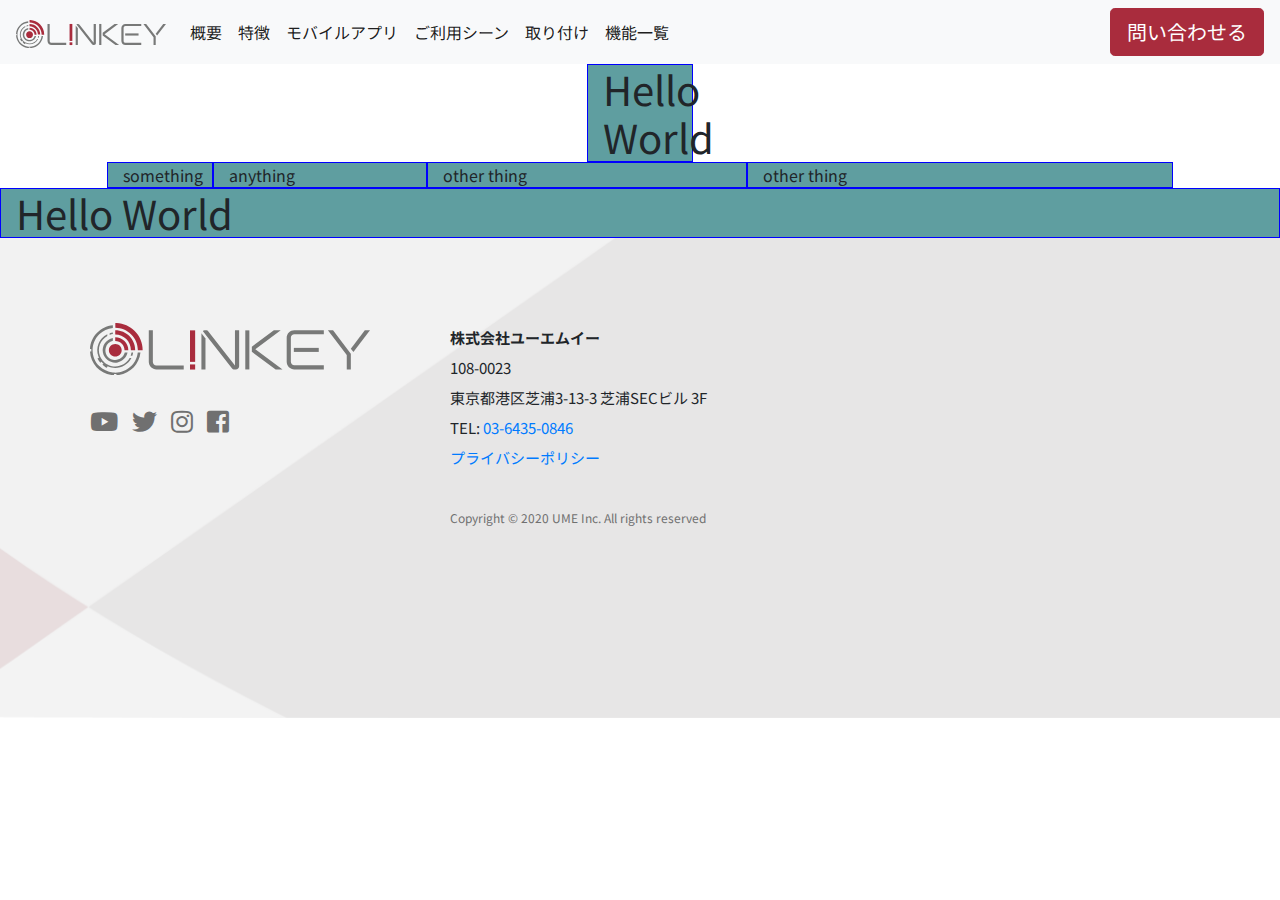
==== commit 461305f2: "fix footer" ====
--- a/public_html/linkey_plus/company/index.html
+++ b/public_html/linkey_plus/company/index.html
@@ -60,9 +60,31 @@
             
         </nav>
     <!-- Header End -->
+    <div class="container-fluid">
+        <div class ="row justify-content-center">
+            <div class ="col-1 my_cell" >
+                <h1>Hello World</h1>
+            </div>
+        </div>
+        <div class="row justify-content-center">
+            <div class ="col-1 my_cell">something</div>
+            <div class ="col-2 my_cell">anything</div>
+            <div class ="col-3 my_cell">other thing</div>
+            <div class ="col-4 my_cell">other thing</div>
+        </div>
+    </div>
+    <div class="container-fluid">
+        <div class="row justify-content-center">
+            <div class="col my_cell" id="company_info">
+                <h1>Hello World</h1>
+            </div>
+        </div>
+    </div>
+
+    
     <!-- Footer Star -->
     <!-- Footer End -->
-    <footer id="footer">
+    <footer id="footer" class="sticky-bottom">
     	<div class="back-to-top-hp">
         	<a href="#mana_test" id="gototop"><img src="images/gototop.png" alt="" /></a>
         </div>
@@ -70,7 +92,7 @@
             <div class="row">
                 <div class="col-lg-12 col-md-12 col-sm-12 col-xs-12 footer-inner-hp">
                     <div class="footer-left-hp">
-                    	<div class="footer-logo-hp"><a href="#"><img src="images/logo.svg" alt="" /></a></div>
+                    	<div class="footer-logo-hp"><a href="#"><img src="../images/logo.svg" alt="" /></a></div>
                         <div class="footer-social-hp">
                         	<ul>
                             	<li><a href="#"><i class="fab fa-youtube"></i></a></li>
@@ -82,12 +104,18 @@
                     </div>
                     <div class="footer-right-hp">
                     	<div class="footer-links-hp">
-                        	<ul>
-                            	<li><a href="#">会社概要</a></li>
-                                <li><a href="#">プライバシーポリシー</a></li>
-                            </ul>
+                            <address>
+                                <strong>株式会社ユーエムイー</strong>
+                                <br>
+                                108-0023
+                                <br>
+                                東京都港区芝浦3-13-3 芝浦SECビル 3F
+                                <br>
+                                TEL: <a href="tel:0364350846">03-6435-0846</a><br>
+                                <a href="https://www.ume-hikari.net/company/privacy.php">プライバシーポリシー</a>
+                            </address>
                         </div>
-                        <div class="copyright-hp">Copyright © 2020 JEMS Inc. All rights reserved</div>
+                        <div class="copyright-hp">Copyright © 2020 UME Inc. All rights reserved</div>
                     </div>
                 </div>
             </div>
--- a/public_html/linkey_plus/css/stylesheet.css
+++ b/public_html/linkey_plus/css/stylesheet.css
@@ -231,25 +231,34 @@
 	border-color: #A92C3D !important;
 }
 
-
-
-
-
-
-
-
-
-
-
-
-
-
-
-
-
-
-
-
-
-
-
+.my_cell{
+	background-color: cadetblue;
+	border: 1px solid blue;
+}
+address{
+	font-size: 15px !important;
+	line-height: 200%;
+}
+
+
+
+
+
+
+
+
+
+
+
+
+
+
+
+
+
+
+
+
+
+
+
